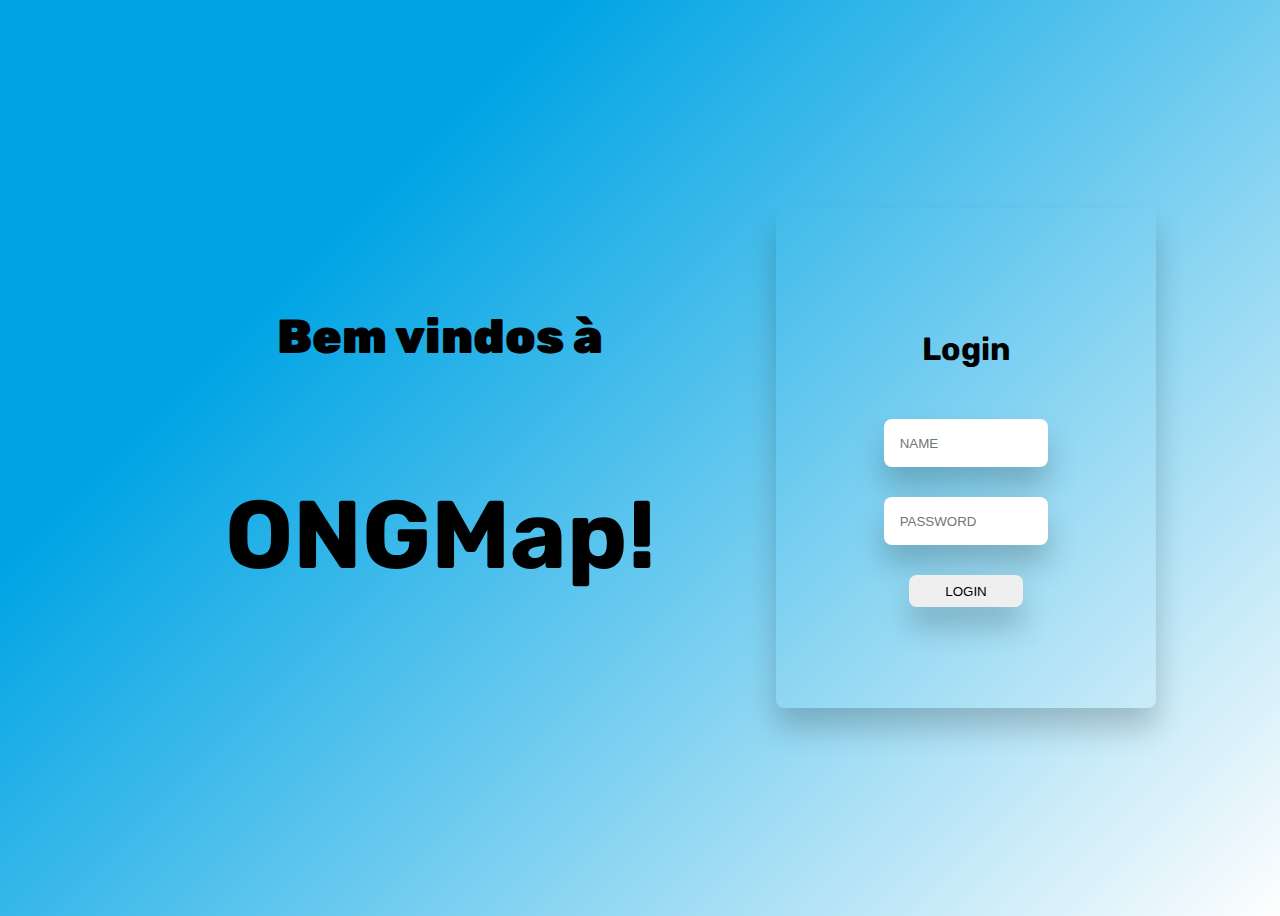
==== index.html @ 80da90eb "ideia do login" ====
<!DOCTYPE html>
<html lang="en">
<head>
    <meta charset="UTF-8">
    <meta http-equiv="X-UA-Compatible" content="IE=edge">
    <meta name="viewport" content="width=device-width, initial-scale=1.0">
    <link rel="stylesheet" href="style.css">
    <title>Document</title>
</head>
<body>
    <div class="texto">
        <p>Bem vindos à</p>
        <h1>ONGMap!</h1>
    </div>
    <div class="containerLogin">
        <h1>
            Login
        </h1>
        <input type="text" placeholder="NAME">
        <input type="password" placeholder="PASSWORD">
        <button>LOGIN</button>
    </div>
</body>
</html>
---- style.css ----
@import url('https://fonts.googleapis.com/css2?family=Rubik:wght@300&display=swap');


body{
    display: flex;
    align-items: center;
    justify-content: center;
    height: 100vh;
    gap: 20px;
    font-family: 'Rubik', sans-serif;
    background-color: #fefefe;
    background-image: linear-gradient(315deg, #fefefe 0%, #00a4e4 74%);
}

.texto{
    display: flex;
    flex-direction: column;
    align-items: center;
    justify-content: center;
    width: 50%;
    height: 500px;
    font-size: 3rem;
}

.texto > p{
    font-weight: 900;
}

.containerLogin{
    display: flex;
    flex-direction: column;
    align-items: center;
    justify-content: center;
    position: relative;
    width: 30%;
    height: 500px;
    gap: 30px;
    border: 1px  black;
    box-shadow: rgba(0, 0, 0, 0.2) 0px 20px 30px;
    border-radius: 8px;
}


.containerLogin > input{
    height: 2rem;
    width: 35%;
    border-radius: 8px;
    border: none;
    padding: 8px 16px;
    box-shadow: rgba(0, 0, 0, 0.2) 0px 20px 30px;
}

button{
    height: 2rem;
    width: 30%;
    border-radius: 8px;
    border: 1px solid black;
    padding: 8px 16px;
    border: none;
    box-shadow: rgba(0, 0, 0, 0.2) 0px 20px 30px;
}
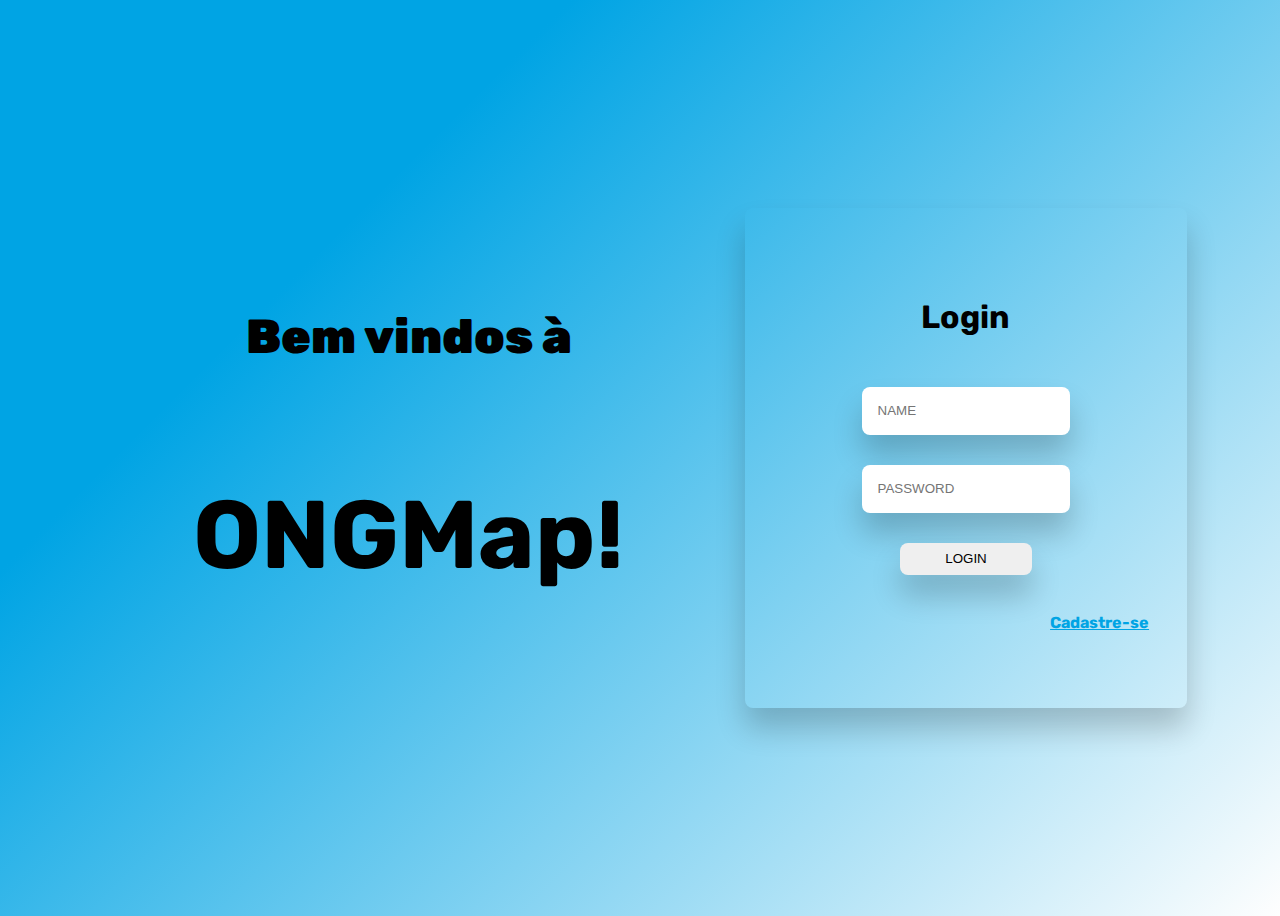
==== commit f877365d: "tela de cadastro" ====
--- a/index.html
+++ b/index.html
@@ -19,6 +19,9 @@
         <input type="text" placeholder="NAME">
         <input type="password" placeholder="PASSWORD">
         <button>LOGIN</button>
+        <div class="cadastro">
+            <a href="cadastro.html" target="_blank">Cadastre-se</a>
+        </div>
     </div>
 </body>
 </html>--- a/style.css
+++ b/style.css
@@ -1,5 +1,4 @@
 @import url('https://fonts.googleapis.com/css2?family=Rubik:wght@300&display=swap');
-
 
 body{
     display: flex;
@@ -32,7 +31,7 @@
     align-items: center;
     justify-content: center;
     position: relative;
-    width: 30%;
+    width: 35%;
     height: 500px;
     gap: 30px;
     border: 1px  black;
@@ -43,11 +42,12 @@
 
 .containerLogin > input{
     height: 2rem;
-    width: 35%;
+    width: 40%;
     border-radius: 8px;
     border: none;
     padding: 8px 16px;
     box-shadow: rgba(0, 0, 0, 0.2) 0px 20px 30px;
+    outline: none;
 }
 
 button{
@@ -59,3 +59,27 @@
     border: none;
     box-shadow: rgba(0, 0, 0, 0.2) 0px 20px 30px;
 }
+
+.cadastro{
+    height: 35px;
+    width: 90%;
+    display: flex;
+    justify-content: end;
+}
+
+.cadastro > a{
+   /* text-decoration: none;*/
+    margin: 8px 16px;
+    font-family: 'Rubik' sans-serif;
+    font-weight: 700;
+    color: #00a4e4;
+}
+
+
+button:hover{
+    background: rgb(239, 255, 255);
+}
+
+.cadastro > a:hover{
+    font-size: 18px;
+}